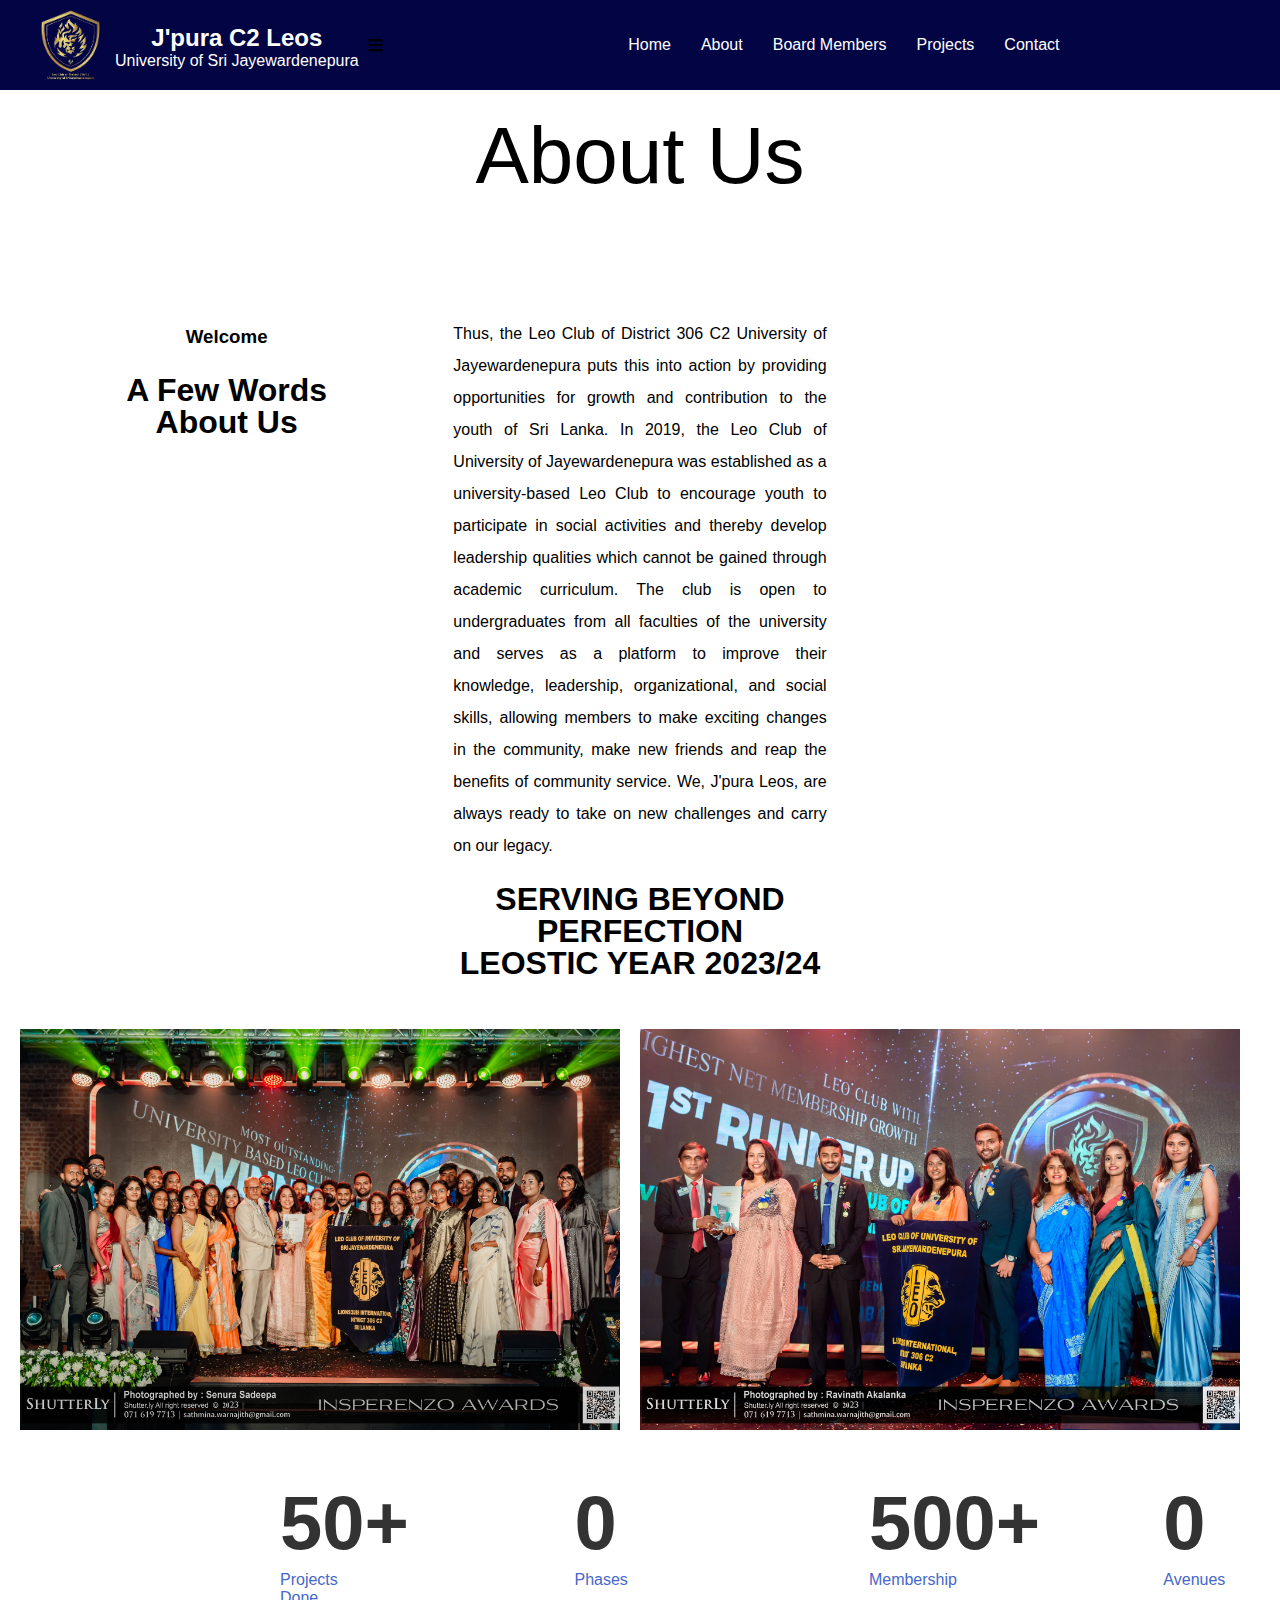
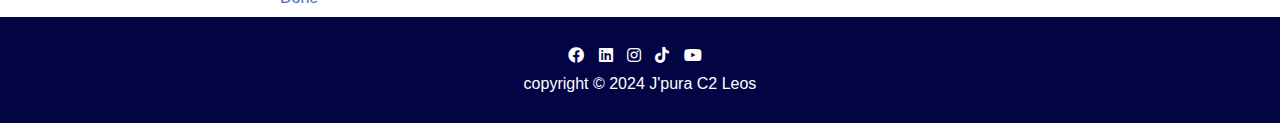
==== about.html @ 2dad2efc "update" ====
<!DOCTYPE html>
<html lang="en">
<head>
<meta charset="UTF-8">
<meta name="viewport" content="width=device-width, initial-scale=1.0">
<title>J'pura C2 Leos</title>
<link rel="icon" href="image/logo.jpg" type="image/png" />
<link rel="stylesheet" href="Css/styles.css">
<link rel="stylesheet" href="Css/stylesb.css">
<link rel="stylesheet" href="javascript/script.js">
<link rel="stylesheet" href="https://cdnjs.cloudflare.com/ajax/libs/font-awesome/5.15.4/css/all.min.css">

</head>
<body>
<div class="navbar">
  <div class="logo">
    <img src="image/logo1.png" alt="Club Logo">
    <div class="club-name">
      <h2>J'pura C2 Leos</h2><p>University of Sri Jayewardenepura</p>
    </div>
  </div>
  <i class="fas fa-bars menu-icon" id="menuIcon" onclick="toggleMenu()"></i>
  <div class="nav-links">
    <a href="index.html">Home</a>
    <a href="about.html">About</a>
    <a href="board.html">Board Members</a>
    <a href="project.html">Projects</a>
    <a href="contact.html">Contact</a>
  </div>
 
  
</div>
<div class="heading">
About Us
</div>
<div class="content">
  
  <section class="about-us">
    <div class="column">
      <h3>Welcome</h3>
      <h1>A Few Words<br> About Us</h1>
      
    </div>
    <div class="column">
      
      <p>Thus, the Leo Club of District 306 C2 University of Jayewardenepura
         puts this into action by providing opportunities for growth and contribution 
         to the youth of Sri Lanka. In 2019, the Leo Club of University of Jayewardenepura 
         was established as a university-based Leo Club to encourage youth to participate 
         in social activities and thereby develop leadership qualities which cannot be gained through academic curriculum.
         The club is open to undergraduates from all faculties of the university and serves 
         as a platform to improve their knowledge, leadership, organizational, and social skills, 
         allowing members to make exciting changes in the community, make new friends and reap the benefits of community service. 
         We, J'pura Leos, are always ready to take on new challenges and carry on our legacy.</p>
         <h1>SERVING BEYOND PERFECTION<br>
          LEOSTIC YEAR 2023/24
          </h1>
        </div>
   
      <div class="column"></div>

  </section>
  
  <section class="image-gallery">
    <div class="image-container">
      <img src="image/About/A1.jpg" alt="Image 1">
    </div>
    <div class="image-container">
      <img src="image/About/A2.jpg" alt="Image 2">
    </div>
   
  
  </section>
  
</div>
<section class="elementor-section elementor-top-section elementor-element elementor-element-c299cec elementor-section-content-bottom elementor-section-boxed elementor-section-height-default elementor-section-height-default" data-id="c299cec" data-element_type="section" data-settings="{&quot;background_background&quot;:&quot;classic&quot;}">
  <div class="elementor-container elementor-column-gap-no">
    <div class="elementor-column elementor-col-25 elementor-top-column elementor-element elementor-element-a466b1f" data-id="a466b1f" data-element_type="column">
      <div class="elementor-widget-wrap elementor-element-populated">
        <div class="elementor-element elementor-element-af322f9 elementor-widget elementor-widget-counter" data-id="af322f9" data-element_type="widget" data-widget_type="counter.default">
          <div class="elementor-widget-container">
            <div class="elementor-counter">
              <div class="elementor-counter-number-wrapper">
                <span class="elementor-counter-number-prefix"></span>
                <span class="elementor-counter-number counter1" data-duration="2000" data-to-value="50" data-from-value="0" data-delimiter=",">50+</span>
                <span class="elementor-counter-number-suffix"></span>
              </div>
              <div class="elementor-counter-title">Projects Done</div>
            </div>
          </div>
        </div>
      </div>
    </div>
    <div class="elementor-column elementor-col-25 elementor-top-column elementor-element elementor-element-058ba81" data-id="058ba81" data-element_type="column">
      <div class="elementor-widget-wrap elementor-element-populated">
        <div class="elementor-element elementor-element-313f033 elementor-widget elementor-widget-counter" data-id="313f033" data-element_type="widget" data-widget_type="counter.default">
          <div class="elementor-widget-container">
            <div class="elementor-counter2">
              <div class="elementor-counter-number-wrapper">
                <span class="elementor-counter-number-prefix"></span>
                <span class="elementor-counter-number counter2" data-duration="2000" data-to-value="80" data-from-value="0" data-delimiter=",">0</span>
                <span class="elementor-counter-number-suffix"></span>
              </div>
              <div class="elementor-counter-title">Phases</div>
            </div>
          </div>
        </div>
      </div>
    </div>
    <div class="elementor-column elementor-col-25 elementor-top-column elementor-element elementor-element-20676c2" data-id="20676c2" data-element_type="column">
      <div class="elementor-widget-wrap elementor-element-populated">
        <div class="elementor-element elementor-element-0651282 elementor-widget elementor-widget-counter" data-id="0651282" data-element_type="widget" data-widget_type="counter.default">
          <div class="elementor-widget-container">
            <div class="elementor-counter3">
              <div class="elementor-counter-number-wrapper">
                <span class="elementor-counter-number-prefix"></span>
                <span class="elementor-counter-number counter3" data-duration="2000" data-to-value="500" data-from-value="0">500+</span>
                <span class="elementor-counter-number-suffix"></span>
              </div>
              <div class="elementor-counter-title">Membership</div>
            </div>
          </div>
        </div>
      </div>
    </div>
    <div class="elementor-column elementor-col-25 elementor-top-column elementor-element elementor-element-ebc6e79" data-id="ebc6e79" data-element_type="column">
      <div class="elementor-widget-wrap elementor-element-populated">
        <div class="elementor-element elementor-element-24a6cb9 elementor-widget elementor-widget-counter" data-id="24a6cb9" data-element_type="widget" data-widget_type="counter.default">
          <div class="elementor-widget-container">
            <div class="elementor-counter4">
              <div class="elementor-counter-number-wrapper">
                <span class="elementor-counter-number-prefix"></span>
                <span class="elementor-counter-number counter4" data-duration="2000" data-to-value="14" data-from-value="0" data-delimiter=",">0</span>
                <span class="elementor-counter-number-suffix"></span>
              </div>
              <div class="elementor-counter-title">Avenues</div>
            </div>
          </div>
        </div>
      </div>
    </div>
  </div>
</section>
<footer class="footer">
  <div class="social-links">
    <a href="https://www.facebook.com/USJC2?mibextid=rS40aB7S9Ucbxw6v" class="social-link"><i class="fab fa-facebook"></i></a>
    <a href="https://www.linkedin.com/company/leo-club-of-district-306-c2-university-of-sri-jayewardenepura/" class="social-link"><i class="fab fa-linkedin"></i></a>
    <a href="instagram.com/jpurac2leos" class="social-link"><i class="fab fa-instagram"></i></a>
    <a href="#" class="social-link"><i class="fab fa-tiktok"></i></a>
    <a href="www.youtube.com/@jpurac2leos871" class="social-link"><i class="fab fa-youtube"></i></a>
  </div>
  <div class="copyright">
    copyright &copy; 2024 J'pura C2 Leos
  </div>
</footer>
</body>
</html>
---- Css/styles.css ----
/* Original CSS for larger screens */

body {
  font-family: Arial, sans-serif;
  margin: 0;
  padding: 0;
}

.navbar {
  overflow: hidden;
  background-color: #020444;
  position: fixed;
  top: 0;
  width: 100%;
  display: flex;
  justify-content: space-between;
  align-items: center;
  padding: 0 25px;
}


.logo img {
  height: 90px; /* Adjust height as needed */
}

.nav-links {
  display: flex;
  justify-content: center; /* Align navigation links to the center */
  flex: 1; /* Pushes the logo to the right */
}

.navbar a {
  color: white;
  text-align: center;
  padding: 30px 15px; /* Adjust padding for smaller devices */
  text-decoration: none;
}

.navbar a:hover {
  color: rgb(16, 186, 209);
}

.logo {
  display: flex;
  align-items: center;
}

.club-name {
  color: white;
  text-align: center; /* Align the text in the center */
  margin-right: 10px;
}

.club-name h2 {
  margin-bottom: 0; /* Remove margin bottom for h2 */
}

.club-name p {
  margin-top: 0;
  font-size: 1rem;
}

/* Media query to adjust club name font size for smaller screens */
@media (max-width: 768px) {
  .club-name {
    font-size: 10px; /* Adjust font size for smaller screens */
  }
}



/* Updated CSS for smaller screens */

/* Updated CSS for smaller screens */

/* Updated CSS for smaller screens */

@media (max-width: 768px) {
  .menu-icon {
    display: block; /* Display menu icon for small screens */
    color: white;
    font-size: 24px;
    cursor: pointer;
    padding: 20px;
    margin-right: 40px;
  }

  .menu-icon:hover {
    color: rgb(16, 186, 209);
  }

  .nav-links {
    display: none; /* Hide navigation links for small screens */
  }

  .nav-links.active {
    display: flex;
    flex-direction: column;
    position: absolute;
    top: 70px;
    background-color: #020444;
    width: 100%;
    text-align: center;
  }

  .nav-links.active a {
    padding: 20px;
    display: block;
    text-decoration: none;
    color: white;
  }

  .nav-links.active a:hover {
    background-color: #ddd;
    color: black;
  }
}

.content {
  padding: 20px;
  margin-top: 60px; /* Adjust based on your navbar height */
}

.footer {
  background-color: #020444;
  color: white;
 
  text-align: center;
}

.social-links {
  margin-bottom: 10px;
}

.social-link {
  display: inline-block;
  margin-right: 10px;
}

.footer a {
  color: white;
  text-decoration: none;
  padding-top: 30px;
 
}

.footer a:hover {
  text-decoration: underline;
}

.copyright{
  padding-bottom: 30px;
}
---- Css/stylesb.css ----
.heading{
    font-size: 80px;
    text-align: center;
    padding-top: 110px;
}
.about-us {
    display: flex;
    justify-content: space-around;
  }
  
  .column {
    flex: 2;
    padding: 20px;
    text-align: justify;
    line-height: 2rem;
    
  }
  
  .column h3 {
    margin-bottom: 10px;
    text-align: center;
  }
  
  .column h1 {
    margin-bottom: 10px;
    text-align: center;
  }
  
  @media screen and (max-width: 768px) {
    .about-us {
      flex-direction: column;
      align-items: center;
    }
  
    .column {
      width: 100%;
    }
  }

  .image-gallery {
    display: flex;
    justify-content: space-between;
    margin-top: 20px;
  }
  
  .image-container {
    flex: 1;
    margin-right: 20px;
  }
  
  .image-container img {
    width: 100%;
    height: auto;
  }

  
  .elementor-column {
    display: inline-block;
    vertical-align: top;
    width: 1%;
    padding: 10px;
    box-sizing: border-box;
    margin-top: 15px;
    margin-left: 270px;
   
}

.elementor-counter-number {
    font-size: 76px;
    font-weight: bold;
    color: #333;
   
}

.elementor-counter-title {
    font-size: 16px;
    color: #4568ca;
    margin-top: 5px;
}

@media screen and (max-width: 768px) {
    .elementor-column {
        width: 50%;
    }
}
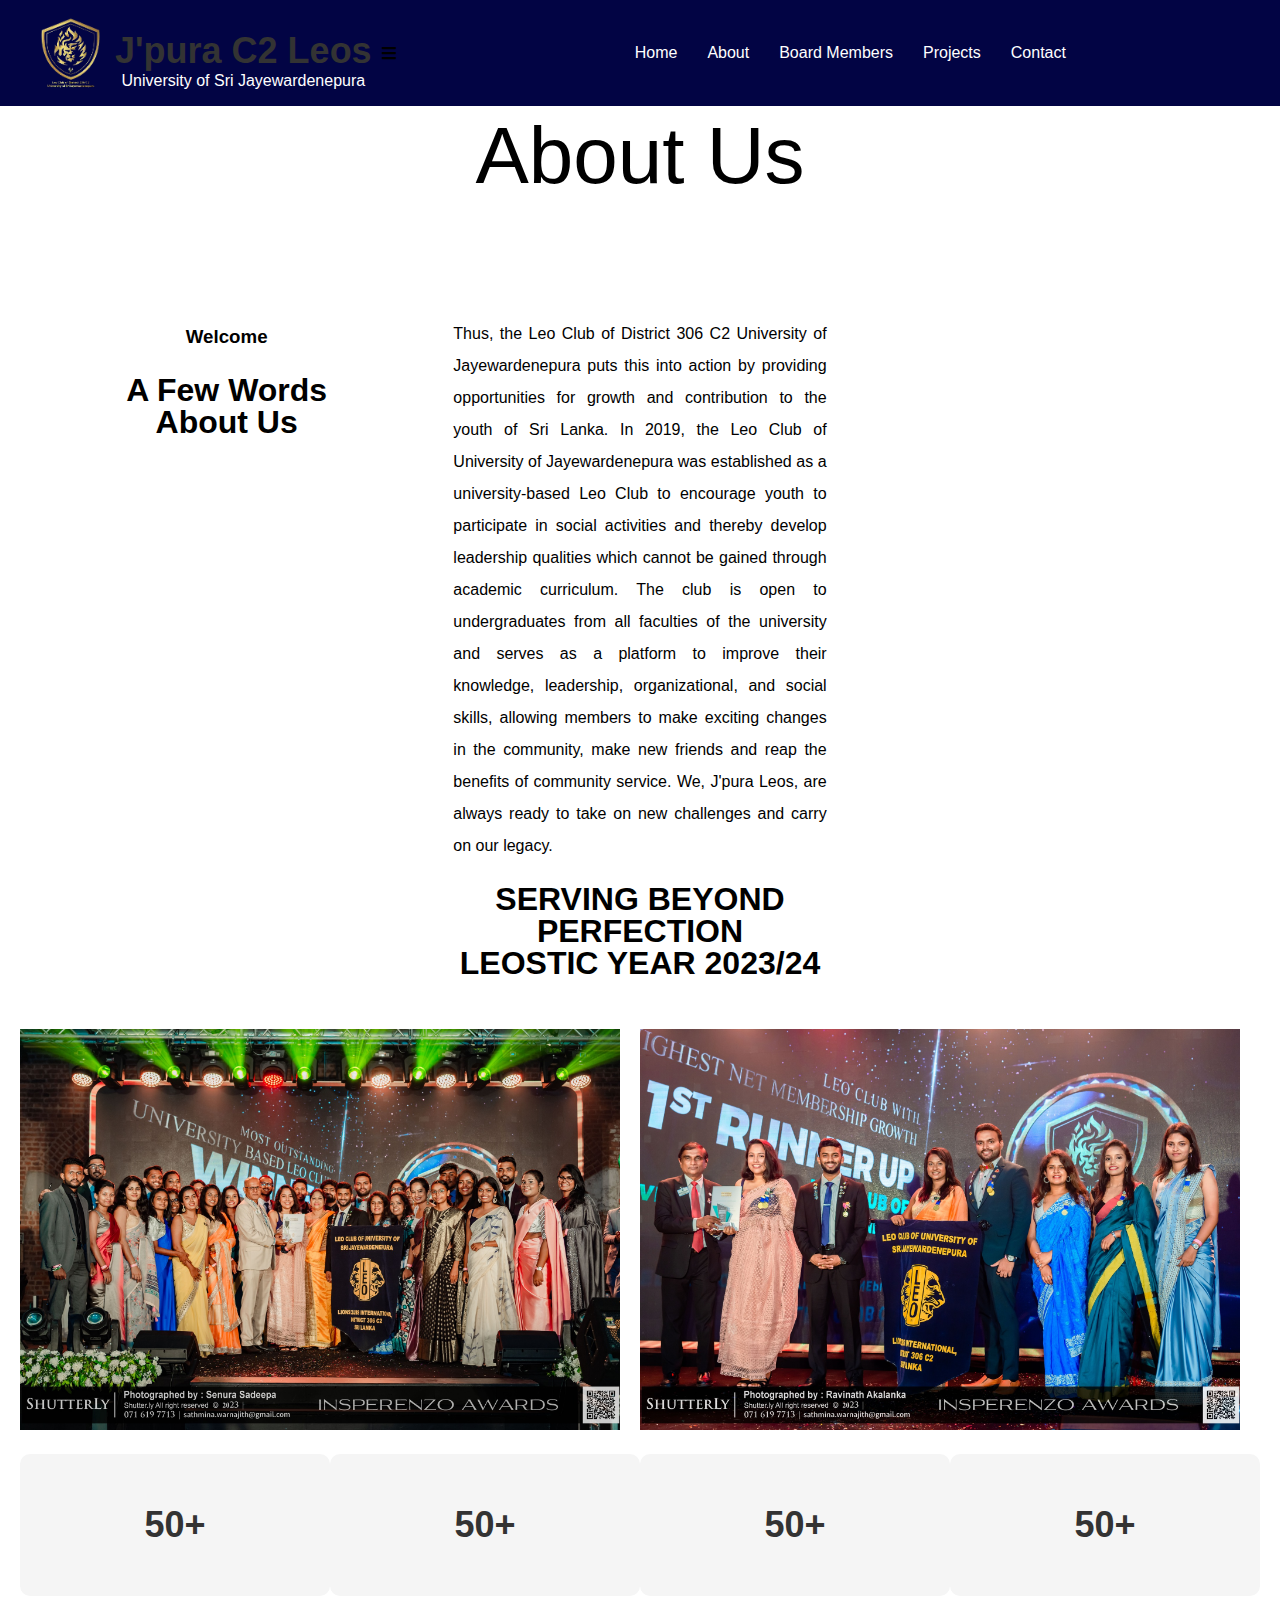
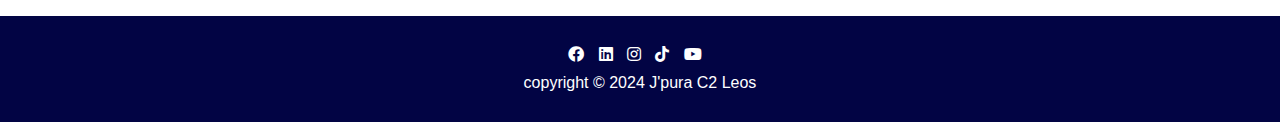
==== commit 05e8049f: "update" ====
--- a/about.html
+++ b/about.html
@@ -7,7 +7,7 @@
 <link rel="icon" href="image/logo.jpg" type="image/png" />
 <link rel="stylesheet" href="Css/styles.css">
 <link rel="stylesheet" href="Css/stylesb.css">
-<link rel="stylesheet" href="javascript/script.js">
+
 <link rel="stylesheet" href="https://cdnjs.cloudflare.com/ajax/libs/font-awesome/5.15.4/css/all.min.css">
 
 </head>
@@ -68,90 +68,49 @@
     <div class="image-container">
       <img src="image/About/A2.jpg" alt="Image 2">
     </div>
+    
    
-  
   </section>
-  
-</div>
-<section class="elementor-section elementor-top-section elementor-element elementor-element-c299cec elementor-section-content-bottom elementor-section-boxed elementor-section-height-default elementor-section-height-default" data-id="c299cec" data-element_type="section" data-settings="{&quot;background_background&quot;:&quot;classic&quot;}">
-  <div class="elementor-container elementor-column-gap-no">
-    <div class="elementor-column elementor-col-25 elementor-top-column elementor-element elementor-element-a466b1f" data-id="a466b1f" data-element_type="column">
-      <div class="elementor-widget-wrap elementor-element-populated">
-        <div class="elementor-element elementor-element-af322f9 elementor-widget elementor-widget-counter" data-id="af322f9" data-element_type="widget" data-widget_type="counter.default">
-          <div class="elementor-widget-container">
-            <div class="elementor-counter">
-              <div class="elementor-counter-number-wrapper">
-                <span class="elementor-counter-number-prefix"></span>
-                <span class="elementor-counter-number counter1" data-duration="2000" data-to-value="50" data-from-value="0" data-delimiter=",">50+</span>
-                <span class="elementor-counter-number-suffix"></span>
-              </div>
-              <div class="elementor-counter-title">Projects Done</div>
-            </div>
-          </div>
-        </div>
+  <div class="row">
+    <div class="col">
+    <div class="counter-box">
+      <h2>50+</h2>
+    </div>
+    </div>
+    <div class="col">
+      <div class="counter-box">
+        <h2>50+</h2>
       </div>
     </div>
-    <div class="elementor-column elementor-col-25 elementor-top-column elementor-element elementor-element-058ba81" data-id="058ba81" data-element_type="column">
-      <div class="elementor-widget-wrap elementor-element-populated">
-        <div class="elementor-element elementor-element-313f033 elementor-widget elementor-widget-counter" data-id="313f033" data-element_type="widget" data-widget_type="counter.default">
-          <div class="elementor-widget-container">
-            <div class="elementor-counter2">
-              <div class="elementor-counter-number-wrapper">
-                <span class="elementor-counter-number-prefix"></span>
-                <span class="elementor-counter-number counter2" data-duration="2000" data-to-value="80" data-from-value="0" data-delimiter=",">0</span>
-                <span class="elementor-counter-number-suffix"></span>
-              </div>
-              <div class="elementor-counter-title">Phases</div>
-            </div>
-          </div>
-        </div>
+    <div class="col">
+      <div class="counter-box">
+        <h2>50+</h2>
       </div>
     </div>
-    <div class="elementor-column elementor-col-25 elementor-top-column elementor-element elementor-element-20676c2" data-id="20676c2" data-element_type="column">
-      <div class="elementor-widget-wrap elementor-element-populated">
-        <div class="elementor-element elementor-element-0651282 elementor-widget elementor-widget-counter" data-id="0651282" data-element_type="widget" data-widget_type="counter.default">
-          <div class="elementor-widget-container">
-            <div class="elementor-counter3">
-              <div class="elementor-counter-number-wrapper">
-                <span class="elementor-counter-number-prefix"></span>
-                <span class="elementor-counter-number counter3" data-duration="2000" data-to-value="500" data-from-value="0">500+</span>
-                <span class="elementor-counter-number-suffix"></span>
-              </div>
-              <div class="elementor-counter-title">Membership</div>
-            </div>
-          </div>
-        </div>
+    <div class="col">
+      <div class="counter-box">
+        <h2>50+</h2>
       </div>
     </div>
-    <div class="elementor-column elementor-col-25 elementor-top-column elementor-element elementor-element-ebc6e79" data-id="ebc6e79" data-element_type="column">
-      <div class="elementor-widget-wrap elementor-element-populated">
-        <div class="elementor-element elementor-element-24a6cb9 elementor-widget elementor-widget-counter" data-id="24a6cb9" data-element_type="widget" data-widget_type="counter.default">
-          <div class="elementor-widget-container">
-            <div class="elementor-counter4">
-              <div class="elementor-counter-number-wrapper">
-                <span class="elementor-counter-number-prefix"></span>
-                <span class="elementor-counter-number counter4" data-duration="2000" data-to-value="14" data-from-value="0" data-delimiter=",">0</span>
-                <span class="elementor-counter-number-suffix"></span>
-              </div>
-              <div class="elementor-counter-title">Avenues</div>
-            </div>
-          </div>
-        </div>
-      </div>
-    </div>
+  
   </div>
-</section>
+
+ 
+
+</div>
+
 <footer class="footer">
   <div class="social-links">
     <a href="https://www.facebook.com/USJC2?mibextid=rS40aB7S9Ucbxw6v" class="social-link"><i class="fab fa-facebook"></i></a>
     <a href="https://www.linkedin.com/company/leo-club-of-district-306-c2-university-of-sri-jayewardenepura/" class="social-link"><i class="fab fa-linkedin"></i></a>
     <a href="instagram.com/jpurac2leos" class="social-link"><i class="fab fa-instagram"></i></a>
-    <a href="#" class="social-link"><i class="fab fa-tiktok"></i></a>
+    <a href="https://www.tiktok.com/@jpuraleos?_t=8kHTeg8w14S&_r=1" class="social-link"><i class="fab fa-tiktok"></i></a>
     <a href="www.youtube.com/@jpurac2leos871" class="social-link"><i class="fab fa-youtube"></i></a>
   </div>
   <div class="copyright">
     copyright &copy; 2024 J'pura C2 Leos
   </div>
 </footer>
+<script src="javascript/script.js"></script>
 </body>
 </html>
--- a/Css/stylesb.css
+++ b/Css/stylesb.css
@@ -35,55 +35,58 @@
     .column {
       width: 100%;
     }
+  
+  }
+  /* Base styles */
+.image-gallery {
+  display: flex;
+  justify-content: space-between;
+  margin-top: 20px;
+}
+
+.image-container {
+  flex: 1;
+  margin-right: 20px;
+}
+
+.image-container img {
+  width: 100%;
+  height: auto;
+}
+
+/* Media queries for responsiveness */
+@media screen and (max-width: 768px) {
+  /* For devices smaller than or equal to 768px (e.g., tablets and phones) */
+  .image-gallery {
+      flex-wrap: wrap; /* Allow items to wrap onto new lines */
   }
 
-  .image-gallery {
-    display: flex;
-    justify-content: space-between;
-    margin-top: 20px;
+  .image-container {
+      flex: 0 0 100%; /* Take up full width */
+      margin-right: 0; /* Remove margin */
+      margin-bottom: 20px; /* Add bottom margin for spacing between items */
   }
-  
-  .image-container {
-    flex: 1;
-    margin-right: 20px;
-  }
-  
-  .image-container img {
-    width: 100%;
-    height: auto;
-  }
-
-  
-  .elementor-column {
-    display: inline-block;
-    vertical-align: top;
-    width: 1%;
-    padding: 10px;
-    box-sizing: border-box;
-    margin-top: 15px;
-    margin-left: 270px;
-   
 }
 
-.elementor-counter-number {
-    font-size: 76px;
-    font-weight: bold;
-    color: #333;
-   
+.row {
+  display: flex;
+  justify-content: space-around;
+  margin-top: 20px;
 }
 
-.elementor-counter-title {
-    font-size: 16px;
-    color: #4568ca;
-    margin-top: 5px;
+.col {
+  flex: 1;
+  text-align: center;
 }
 
-@media screen and (max-width: 768px) {
-    .elementor-column {
-        width: 50%;
-    }
+.counter-box {
+  background-color: #f5f5f5;
+  padding: 20px;
+  border-radius: 10px;
 }
 
-  
-  
-  +h2 {
+  font-size: 36px;
+  color: #333;
+  text-align: center;
+}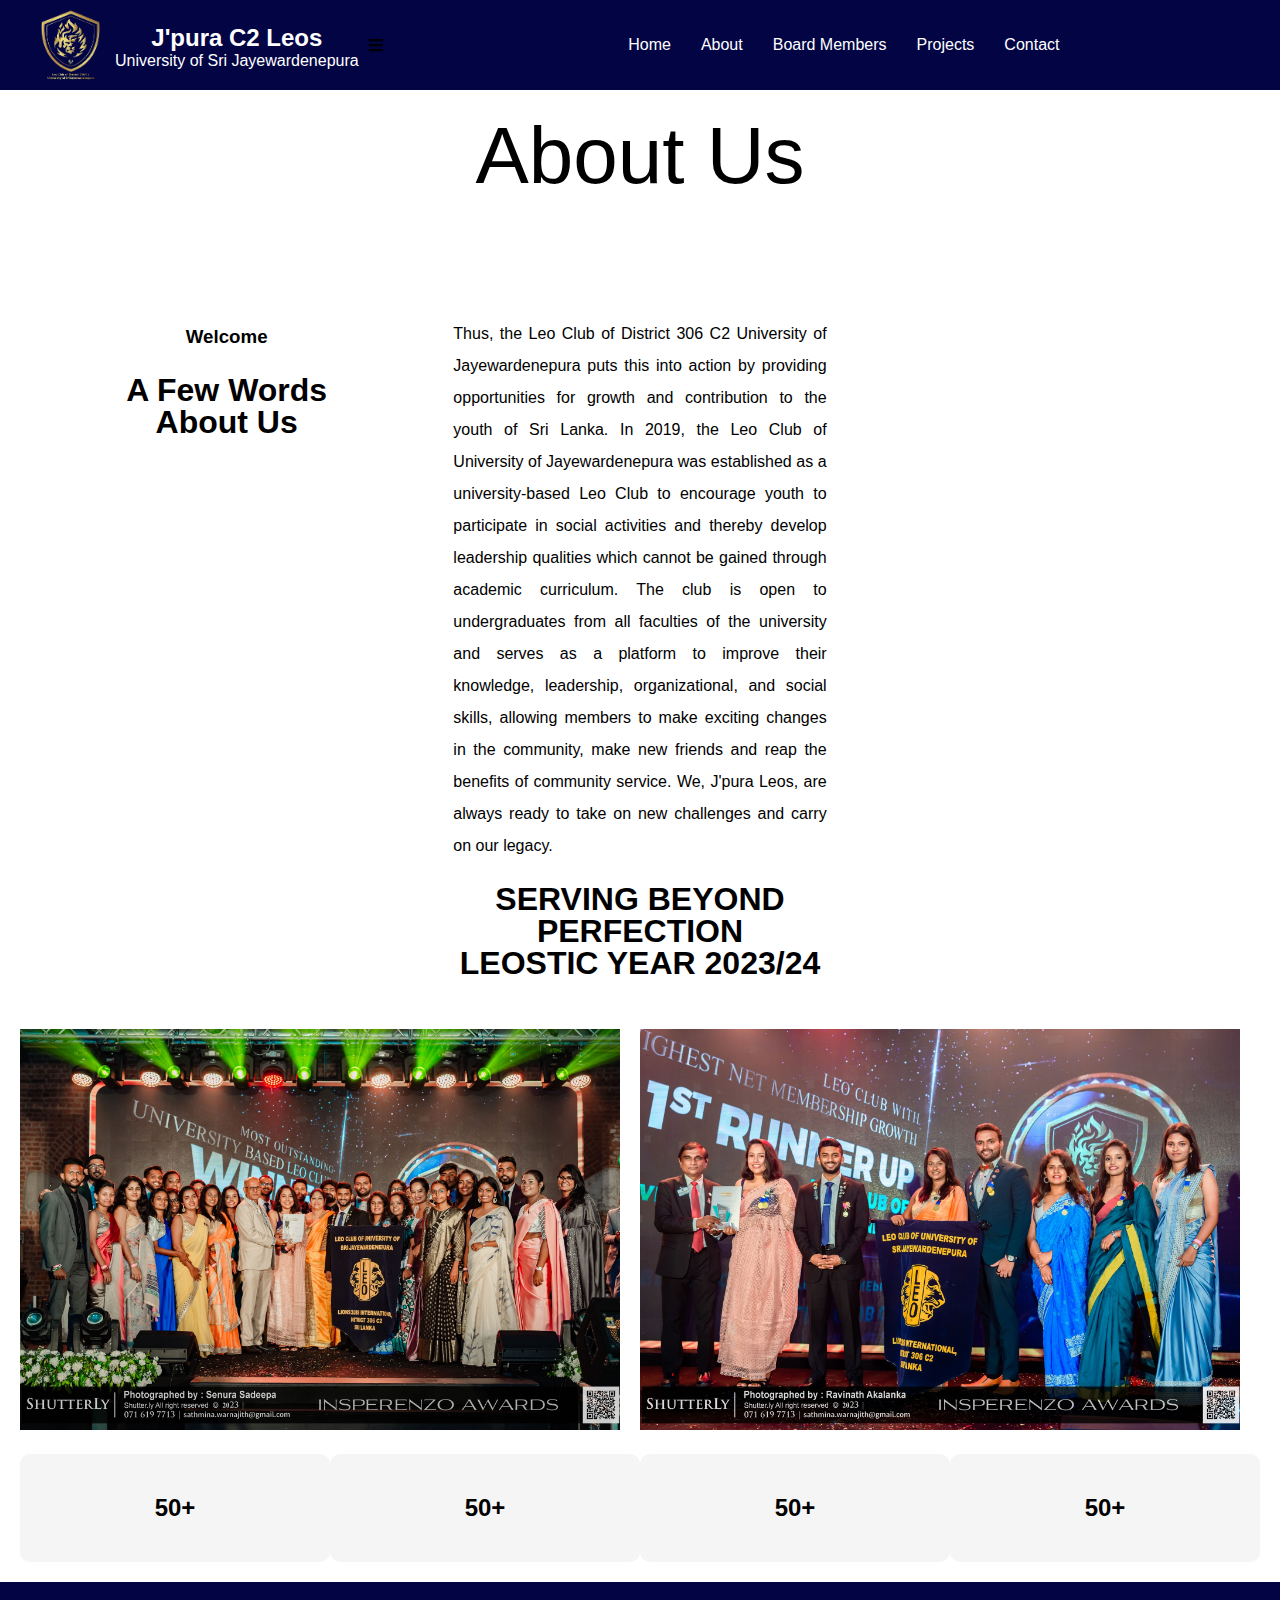
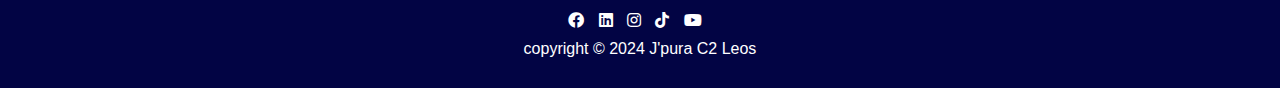
==== commit 40bb0bca: "update" ====
--- a/about.html
+++ b/about.html
@@ -12,24 +12,23 @@
 
 </head>
 <body>
-<div class="navbar">
-  <div class="logo">
-    <img src="image/logo1.png" alt="Club Logo">
-    <div class="club-name">
-      <h2>J'pura C2 Leos</h2><p>University of Sri Jayewardenepura</p>
+  <div class="navbar" id="navbar">
+    <div class="logo">
+      <img src="image/logo1.png" alt="Club Logo" />
+      <div class="club-name">
+        <h2>J'pura C2 Leos</h2>
+        <p>University of Sri Jayewardenepura</p>
+      </div>
+    </div>
+    <i class="fas fa-bars menu-icon" id="menuIcon" onclick="toggleMenu()"></i>
+    <div class="nav-links" id="navLinks">
+      <a href="index.html">Home</a>
+      <a href="about.html">About</a>
+      <a href="board.html">Board Members</a>
+      <a href="project.html">Projects</a>
+      <a href="contact.html">Contact</a>
     </div>
   </div>
-  <i class="fas fa-bars menu-icon" id="menuIcon" onclick="toggleMenu()"></i>
-  <div class="nav-links">
-    <a href="index.html">Home</a>
-    <a href="about.html">About</a>
-    <a href="board.html">Board Members</a>
-    <a href="project.html">Projects</a>
-    <a href="contact.html">Contact</a>
-  </div>
- 
-  
-</div>
 <div class="heading">
 About Us
 </div>
--- a/Css/styles.css
+++ b/Css/styles.css
@@ -17,7 +17,6 @@
   align-items: center;
   padding: 0 25px;
 }
-
 
 .logo img {
   height: 90px; /* Adjust height as needed */
@@ -67,13 +66,11 @@
   }
 }
 
-
-
 /* Updated CSS for smaller screens */
 
-/* Updated CSS for smaller screens */
-
-/* Updated CSS for smaller screens */
+.menu-icon {
+  display: none; /* Hide menu icon by default for larger screens */
+}
 
 @media (max-width: 768px) {
   .menu-icon {
@@ -116,6 +113,7 @@
   }
 }
 
+
 .content {
   padding: 20px;
   margin-top: 60px; /* Adjust based on your navbar height */
@@ -151,3 +149,7 @@
 .copyright{
   padding-bottom: 30px;
 }
+
+
+
+
--- a/Css/stylesb.css
+++ b/Css/stylesb.css
@@ -1,7 +1,7 @@
 .heading{
-    font-size: 80px;
-    text-align: center;
-    padding-top: 110px;
+  font-size: 80px;
+  text-align: center;
+  padding-top: 110px;
 }
 .about-us {
     display: flex;
@@ -85,8 +85,3 @@
   border-radius: 10px;
 }
 
-h2 {
-  font-size: 36px;
-  color: #333;
-  text-align: center;
-}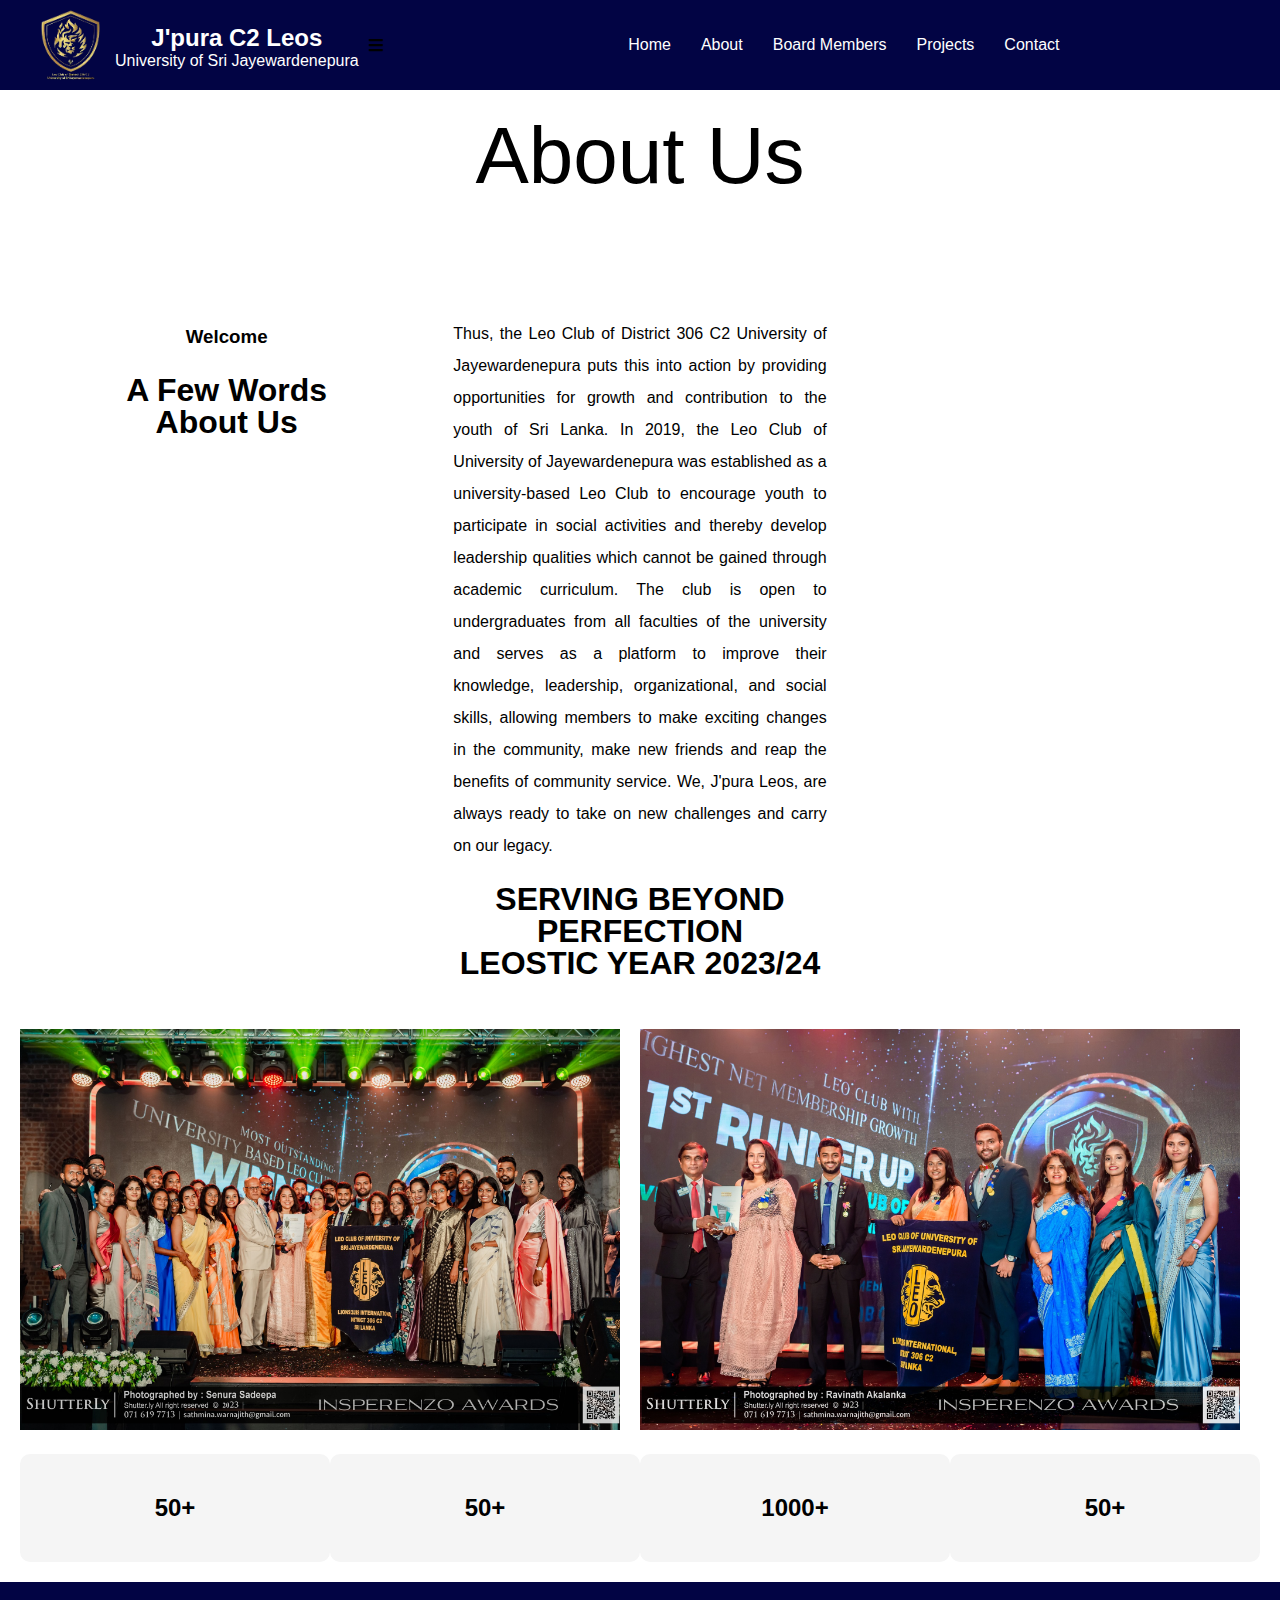
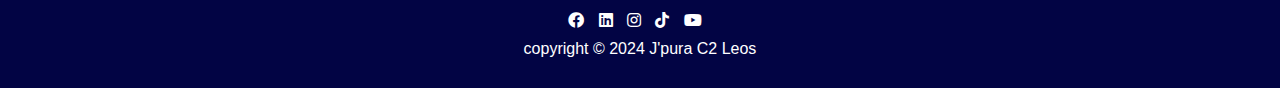
==== commit 44de37d9: "update" ====
--- a/about.html
+++ b/about.html
@@ -83,7 +83,7 @@
     </div>
     <div class="col">
       <div class="counter-box">
-        <h2>50+</h2>
+        <h2>1000+</h2>
       </div>
     </div>
     <div class="col">
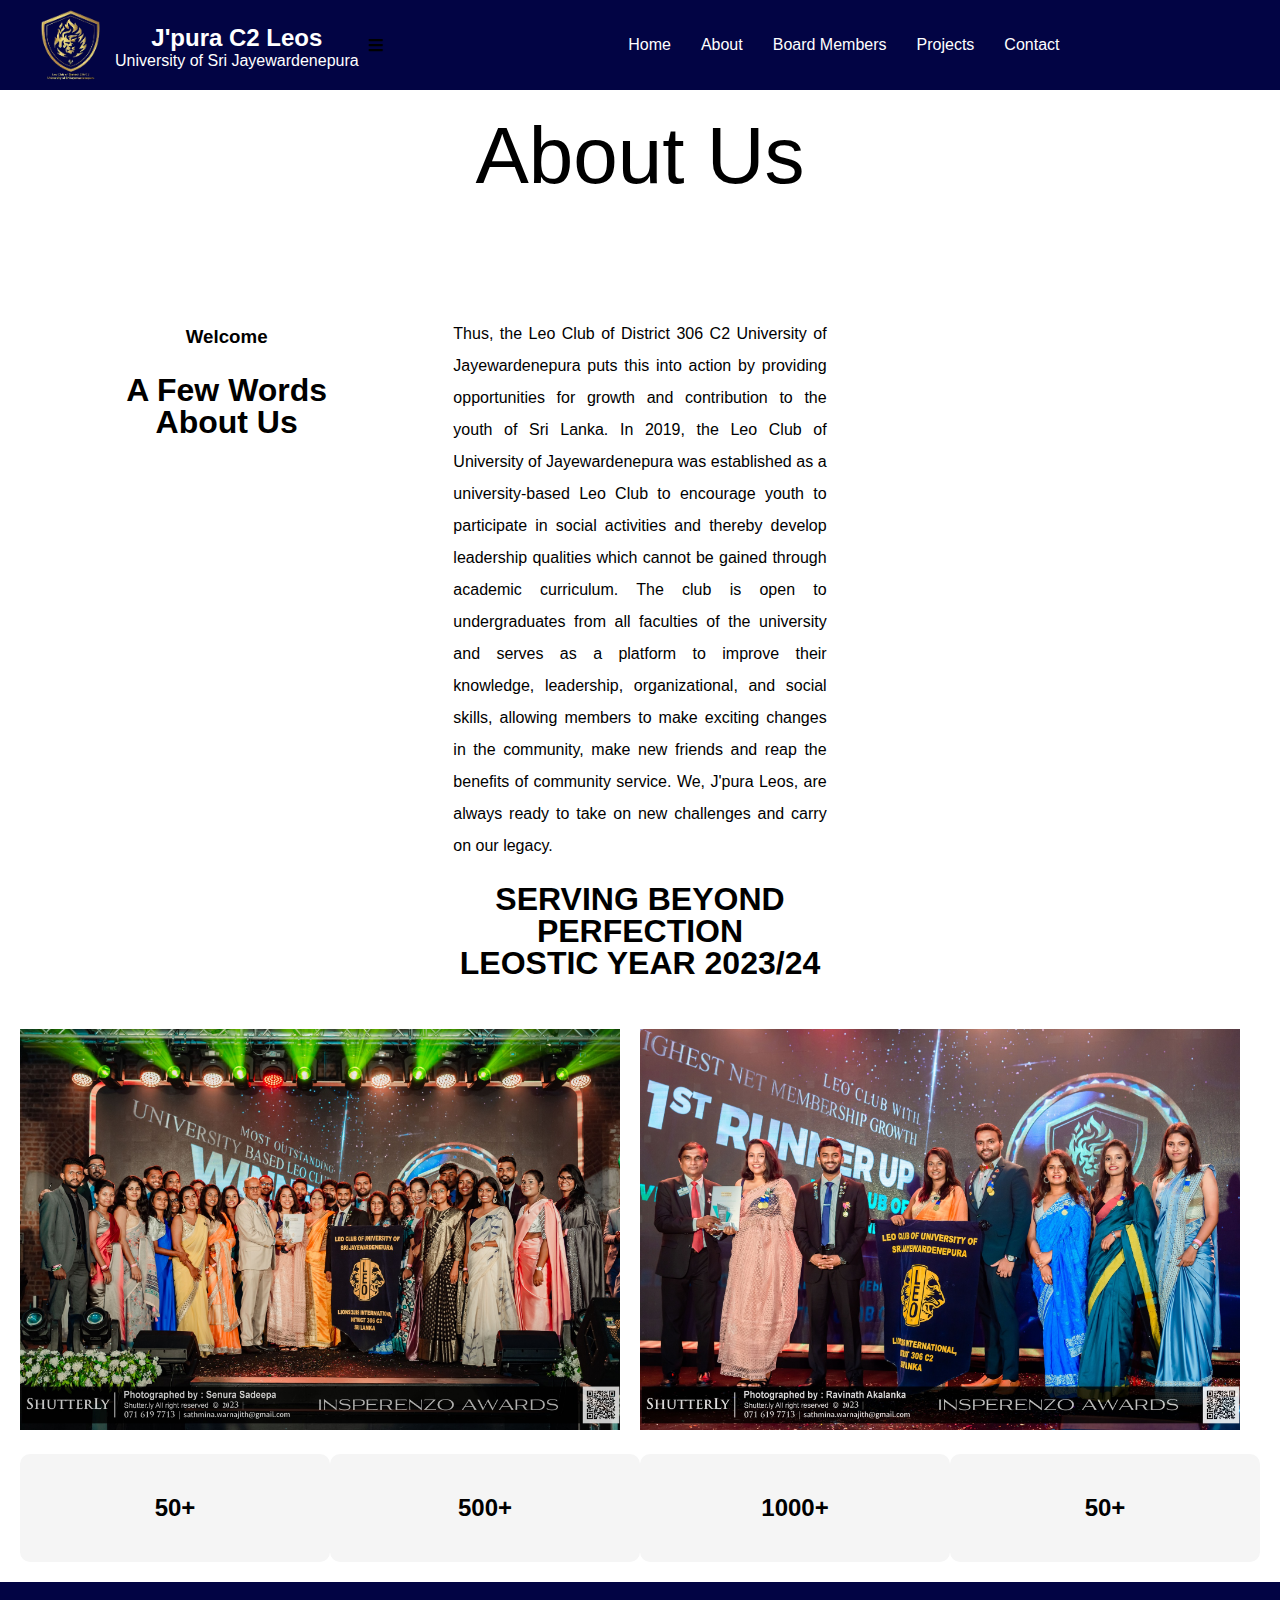
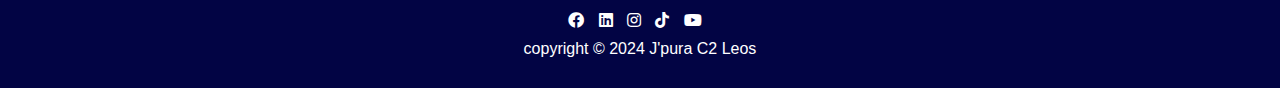
==== commit fe989c31: "update" ====
--- a/about.html
+++ b/about.html
@@ -78,7 +78,7 @@
     </div>
     <div class="col">
       <div class="counter-box">
-        <h2>50+</h2>
+        <h2>500+</h2>
       </div>
     </div>
     <div class="col">
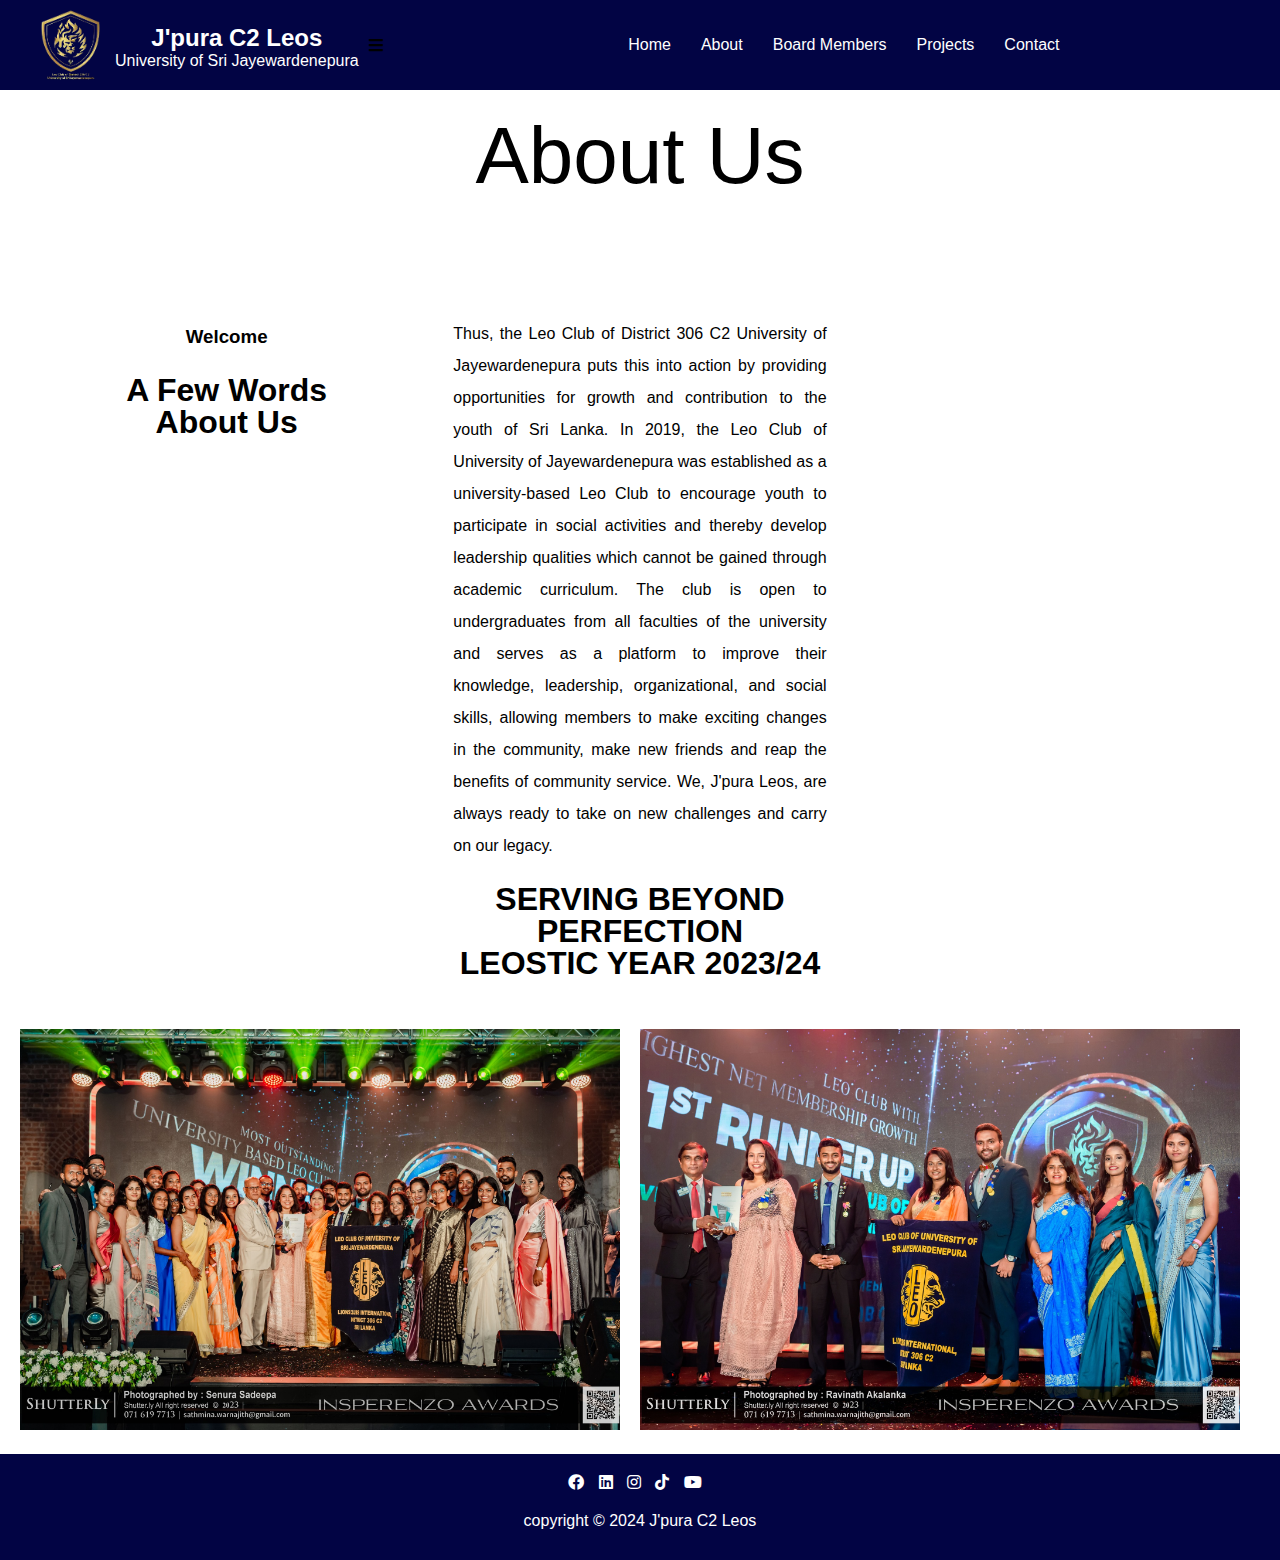
==== commit e060c5d3: "update" ====
--- a/about.html
+++ b/about.html
@@ -69,7 +69,7 @@
     </div>
     
    
-  </section>
+  <!--</section>
   <div class="row">
     <div class="col">
     <div class="counter-box">
@@ -92,7 +92,7 @@
       </div>
     </div>
   
-  </div>
+  </div>-->
 
  
 
--- a/Css/styles.css
+++ b/Css/styles.css
@@ -6,12 +6,24 @@
   padding: 0;
 }
 
+.navbar ul{
+  float: right;
+  margin-right: 100px;
+}
+.navbar ul li{
+  list-style-type: none;
+  display: inline-block;
+  margin-right: 20px;
+}
+
+
 .navbar {
   overflow: hidden;
   background-color: #020444;
   position: fixed;
   top: 0;
   width: 100%;
+  
   display: flex;
   justify-content: space-between;
   align-items: center;
@@ -79,7 +91,7 @@
     font-size: 24px;
     cursor: pointer;
     padding: 20px;
-    margin-right: 40px;
+    margin-right: 70px;
   }
 
   .menu-icon:hover {
@@ -113,7 +125,6 @@
   }
 }
 
-
 .content {
   padding: 20px;
   margin-top: 60px; /* Adjust based on your navbar height */
@@ -122,8 +133,8 @@
 .footer {
   background-color: #020444;
   color: white;
- 
   text-align: center;
+  padding: 20px 0; /* Add padding top and bottom */
 }
 
 .social-links {
@@ -138,18 +149,12 @@
 .footer a {
   color: white;
   text-decoration: none;
-  padding-top: 30px;
- 
 }
 
 .footer a:hover {
   text-decoration: underline;
 }
 
-.copyright{
-  padding-bottom: 30px;
+.footer .copyright {
+  padding: 10px 0; /* Add padding top and bottom */
 }
-
-
-
-
